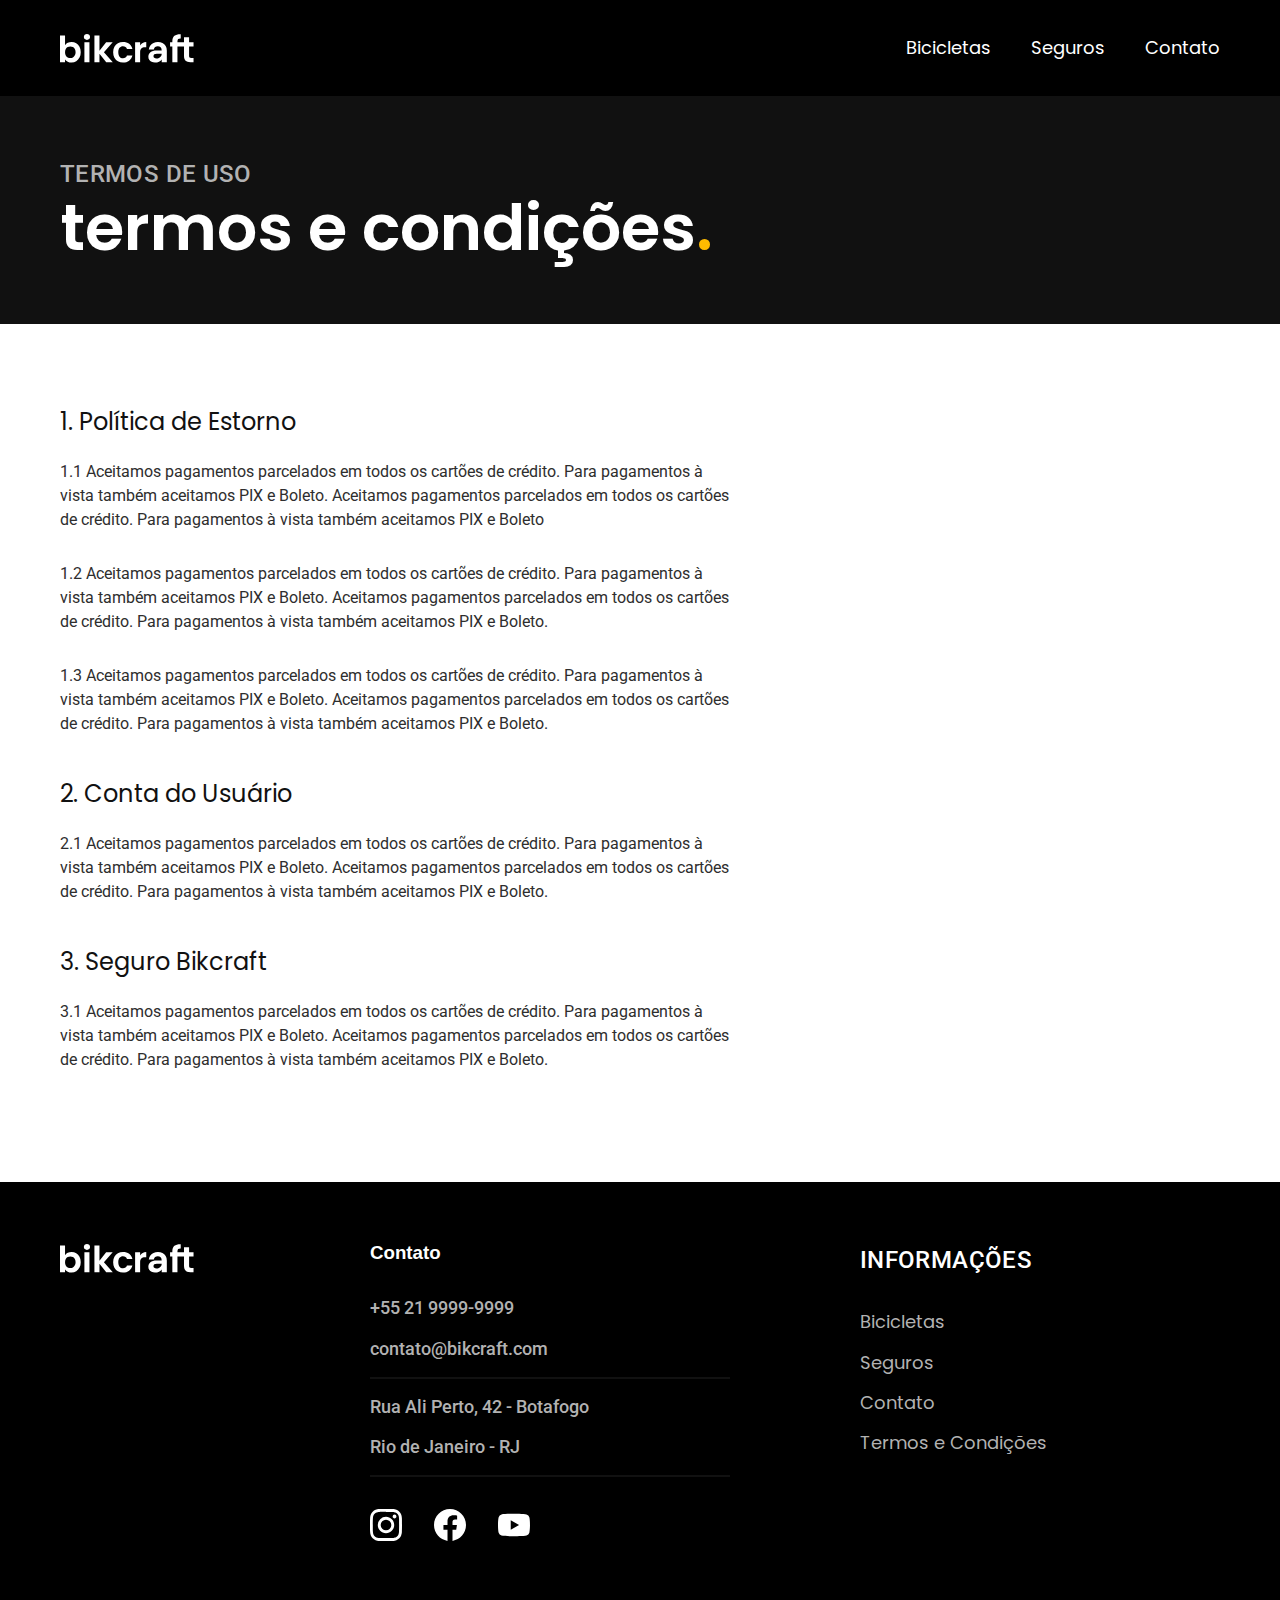
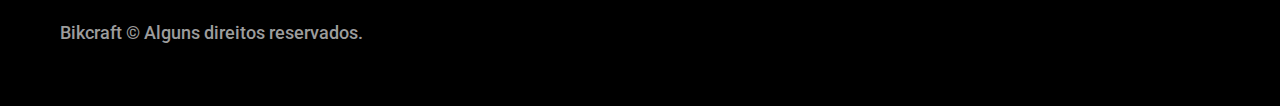
==== termos.html @ ab09d31a "criando pagina de termos e estilizando" ====
<!DOCTYPE html>
<html lang="pt-br">
<head>
  <meta charset="UTF-8">
  
  <meta name="description" content="Termos e condições.">
  
  <meta name="viewport" content="width=device-width, initial-scale=1.0">

  <link rel="stylesheet" href="/css/style.css">

  <link rel="preconnect" href="https://fonts.googleapis.com">
  <link rel="preconnect" href="https://fonts.gstatic.com" crossorigin>
  <link href="https://fonts.googleapis.com/css2?family=Poppins:wght@400;600&family=Roboto:ital,wght@0,100..900;1,100..900&display=swap" rel="stylesheet">

  <title>Termos e Condições | Bikcraft</title>

</head>
<body>
  <header class="header-bg">
    <div class="header container">
      
      <a href="./"><img src="img/bikcraft.svg" alt="Logo Bikcraft"></a>

      <nav ariallabel="primaria">
        <ul class="header-menu font-1-m cor-0">
          <li><a href="">Bicicletas</a></li>
          <li><a href="">Seguros</a></li>
          <li><a href="">Contato</a></li>
        </ul>
      </nav>

    </div>
  </header>

<main>
  <div class="titulo-bg">
    <div class="titulo container">
      <p class="font-2-l-b cor-5">Termos de Uso</p>
      <h1 class="font-1-xxl cor-0">termos e condições<span class="cor-p1">.</span></h1>
    </div>
  </div>
  <div class="termos container font-2-s cor-10">
    <h2 class="font-1-l cor-11">1. Política de Estorno</h2>
    <p>1.1 Aceitamos pagamentos parcelados em todos os cartões de crédito. Para pagamentos à vista também aceitamos PIX e Boleto. Aceitamos pagamentos parcelados em todos os cartões de crédito. Para pagamentos à vista também aceitamos PIX e Boleto</p>
    <p>1.2 Aceitamos pagamentos parcelados em todos os cartões de crédito. Para pagamentos à vista também aceitamos PIX e Boleto. Aceitamos pagamentos parcelados em todos os cartões de crédito. Para pagamentos à vista também aceitamos PIX e Boleto.</p>
    <p>1.3 Aceitamos pagamentos parcelados em todos os cartões de crédito. Para pagamentos à vista também aceitamos PIX e Boleto. Aceitamos pagamentos parcelados em todos os cartões de crédito. Para pagamentos à vista também aceitamos PIX e Boleto.</p>

    <h2 class="font-1-l cor-11">2. Conta do Usuário</h2>
    <p>2.1 Aceitamos pagamentos parcelados em todos os cartões de crédito. Para pagamentos à vista também aceitamos PIX e Boleto. Aceitamos pagamentos parcelados em todos os cartões de crédito. Para pagamentos à vista também aceitamos PIX e Boleto.</p>

    <h2 class="font-1-l cor-11">3. Seguro Bikcraft</h2>
    <p>3.1 Aceitamos pagamentos parcelados em todos os cartões de crédito. Para pagamentos à vista também aceitamos PIX e Boleto. Aceitamos pagamentos parcelados em todos os cartões de crédito. Para pagamentos à vista também aceitamos PIX e Boleto.</p>
  </div>
</main>


<footer class="footer-bg">
  <div class="footer container">
    <img src="img/bikcraft.svg" alt="Bikcraft">
    <div class="footer-contato">
      <h3 class="font-2-l-v cor-0">Contato</h3>
      <ul class="font-2-m cor-5">
        <li><a href="tel:+552199999999">+55 21 9999-9999</a></li>
        <li><a href="mailto:contato@bikcraft.com">contato@bikcraft.com</a></li>
        <li>Rua Ali Perto, 42 - Botafogo</li>
        <li>Rio de Janeiro - RJ</li>
      </ul>
      <div class="footer-redes">
        <a href="#"><img src="img/redes/instagram.svg" alt=""></a>
        <a href="#"><img src="img/redes/facebook.svg" alt=""></a>
        <a href="#"><img src="img/redes/youtube.svg" alt=""></a>
      </div>
    </div>
    <div class="footer-informacoes">
      <h3 class="font-2-l-b cor-0">INFORMAÇÕES</h3>
      <nav>
        <ul class="font-1-m cor-5">
          <li><a href="">Bicicletas</a></li>
          <li><a href="">Seguros</a></li>
          <li><a href="">Contato</a></li>
          <li><a href="termos.html">Termos e Condições</a></li>
        </ul>
      </nav>
    </div>
    <p class="footer-copy font-2-m cor-6">Bikcraft © Alguns direitos reservados.</p>
  </div>
</footer>
</body>
</html>
---- css/style.css ----
@import "global/header.css";

@import "utilidades/cores.css";

@import "utilidades/tipografia.css";

@import "global/global.css";

/* Home */
@import "home/introducao.css";
@import "home/tecnologia.css";
@import "home/parceiros.css";
@import "home/depoimento.css";
@import "home/footer.css";


/* Utilidades */
@import "utilidades/componentes.css";

/* Bicicletas */
@import "bicicletas/bicicletas-lista.css";

/* Seguros */
@import "seguros/seguros.css";

/* Termos e Condições */
@import "termos/termos.css"
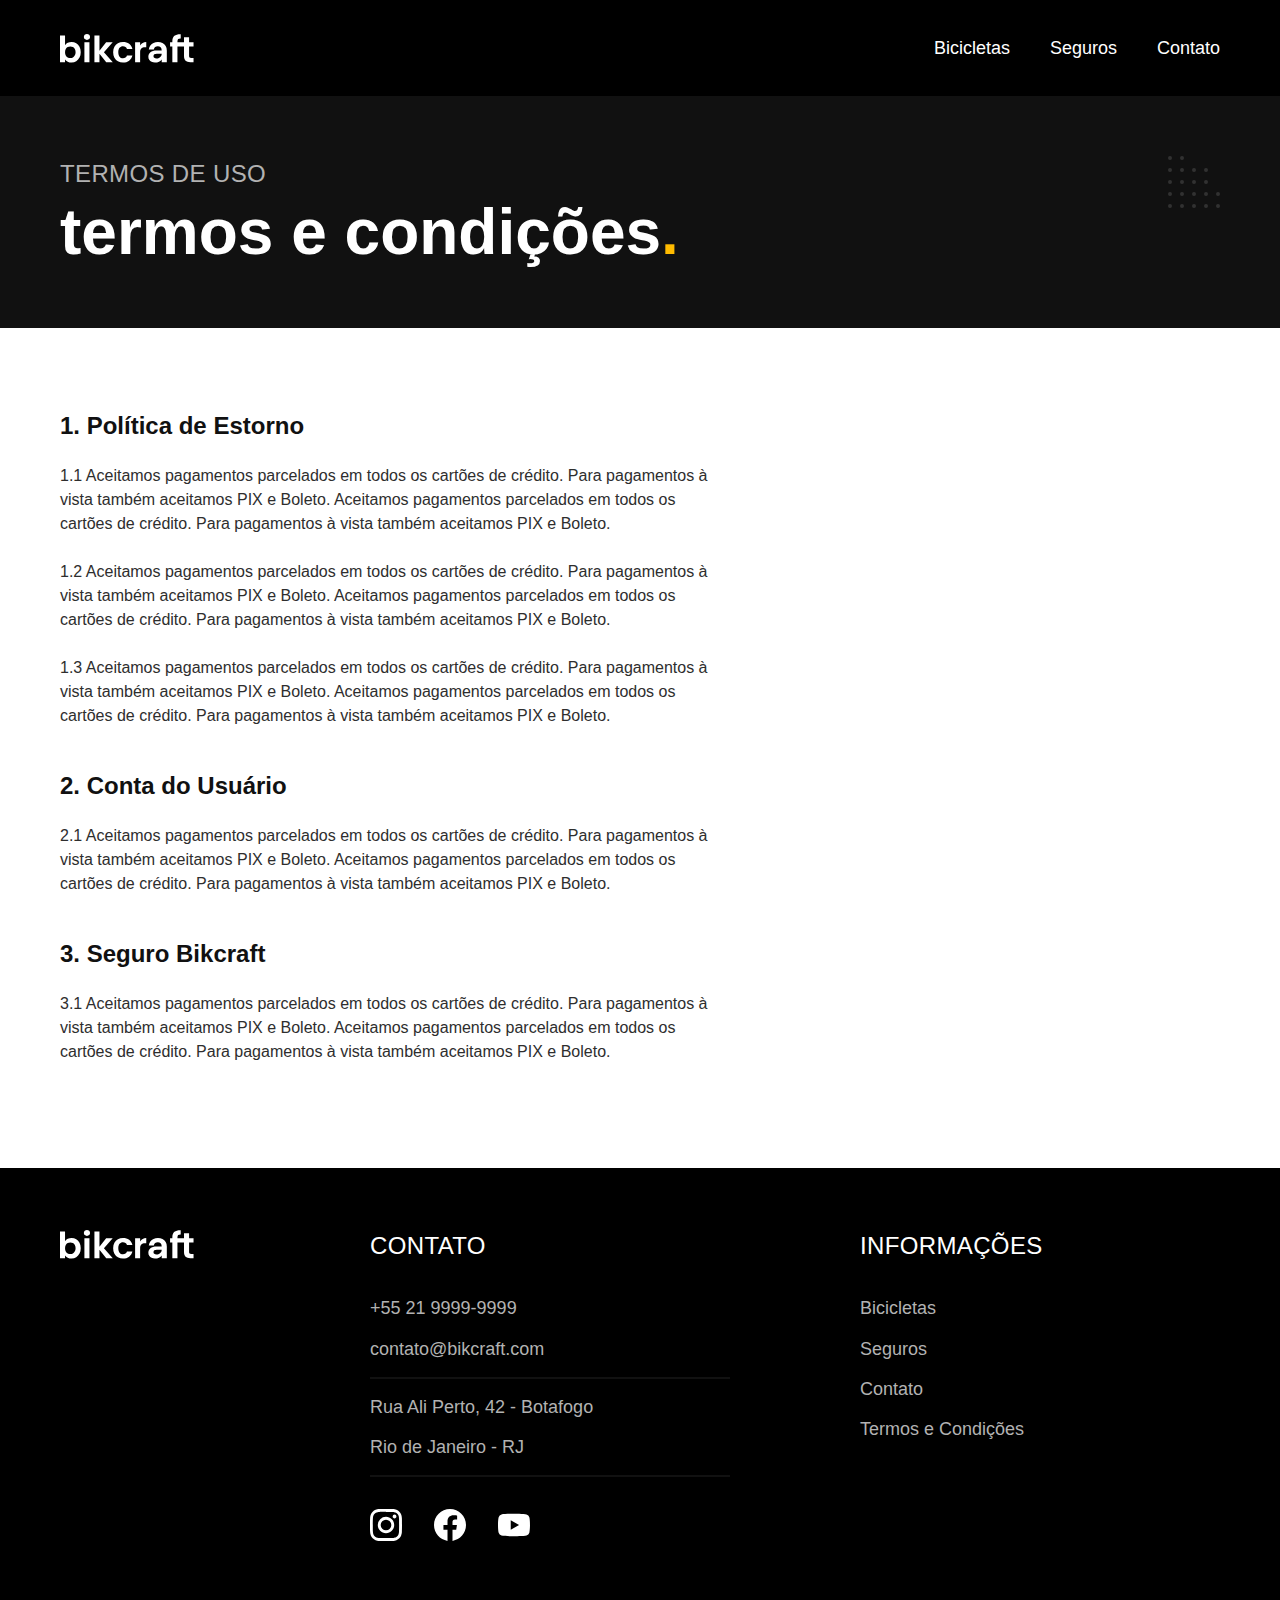
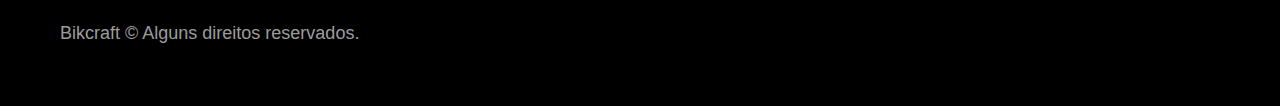
==== commit fa232029: "criação da página orçamento, estilização da mesma e otimização do site final" ====
--- a/termos.html
+++ b/termos.html
@@ -1,90 +1,91 @@
 <!DOCTYPE html>
 <html lang="pt-br">
+
 <head>
   <meta charset="UTF-8">
-  
-  <meta name="description" content="Termos e condições.">
-  
   <meta name="viewport" content="width=device-width, initial-scale=1.0">
 
-  <link rel="stylesheet" href="/css/style.css">
+  <title>Termos e Condições | Bikcraft</title>
+  <meta name="description" content="Termos e condições.">
 
-  <link rel="preconnect" href="https://fonts.googleapis.com">
-  <link rel="preconnect" href="https://fonts.gstatic.com" crossorigin>
-  <link href="https://fonts.googleapis.com/css2?family=Poppins:wght@400;600&family=Roboto:ital,wght@0,100..900;1,100..900&display=swap" rel="stylesheet">
+  <link rel="preload" href="./css/style.css" as="style">
+  <link rel="stylesheet" href="./css/style.css">
+</head>
 
-  <title>Termos e Condições | Bikcraft</title>
-
-</head>
-<body>
+<body id="termos">
   <header class="header-bg">
     <div class="header container">
-      
-      <a href="./"><img src="img/bikcraft.svg" alt="Logo Bikcraft"></a>
+      <a href="./">
+        <img src="./img/bikcraft.svg" alt="Bikcraft">
+      </a>
 
-      <nav ariallabel="primaria">
+      <nav aria-label="primaria">
         <ul class="header-menu font-1-m cor-0">
-          <li><a href="">Bicicletas</a></li>
-          <li><a href="">Seguros</a></li>
-          <li><a href="">Contato</a></li>
+          <li><a href="./bicicletas.html">Bicicletas</a></li>
+          <li><a href="./seguros.html">Seguros</a></li>
+          <li><a href="./contato.html">Contato</a></li>
         </ul>
       </nav>
-
     </div>
   </header>
 
-<main>
-  <div class="titulo-bg">
-    <div class="titulo container">
-      <p class="font-2-l-b cor-5">Termos de Uso</p>
-      <h1 class="font-1-xxl cor-0">termos e condições<span class="cor-p1">.</span></h1>
-    </div>
-  </div>
-  <div class="termos container font-2-s cor-10">
-    <h2 class="font-1-l cor-11">1. Política de Estorno</h2>
-    <p>1.1 Aceitamos pagamentos parcelados em todos os cartões de crédito. Para pagamentos à vista também aceitamos PIX e Boleto. Aceitamos pagamentos parcelados em todos os cartões de crédito. Para pagamentos à vista também aceitamos PIX e Boleto</p>
-    <p>1.2 Aceitamos pagamentos parcelados em todos os cartões de crédito. Para pagamentos à vista também aceitamos PIX e Boleto. Aceitamos pagamentos parcelados em todos os cartões de crédito. Para pagamentos à vista também aceitamos PIX e Boleto.</p>
-    <p>1.3 Aceitamos pagamentos parcelados em todos os cartões de crédito. Para pagamentos à vista também aceitamos PIX e Boleto. Aceitamos pagamentos parcelados em todos os cartões de crédito. Para pagamentos à vista também aceitamos PIX e Boleto.</p>
-
-    <h2 class="font-1-l cor-11">2. Conta do Usuário</h2>
-    <p>2.1 Aceitamos pagamentos parcelados em todos os cartões de crédito. Para pagamentos à vista também aceitamos PIX e Boleto. Aceitamos pagamentos parcelados em todos os cartões de crédito. Para pagamentos à vista também aceitamos PIX e Boleto.</p>
-
-    <h2 class="font-1-l cor-11">3. Seguro Bikcraft</h2>
-    <p>3.1 Aceitamos pagamentos parcelados em todos os cartões de crédito. Para pagamentos à vista também aceitamos PIX e Boleto. Aceitamos pagamentos parcelados em todos os cartões de crédito. Para pagamentos à vista também aceitamos PIX e Boleto.</p>
-  </div>
-</main>
-
-
-<footer class="footer-bg">
-  <div class="footer container">
-    <img src="img/bikcraft.svg" alt="Bikcraft">
-    <div class="footer-contato">
-      <h3 class="font-2-l-v cor-0">Contato</h3>
-      <ul class="font-2-m cor-5">
-        <li><a href="tel:+552199999999">+55 21 9999-9999</a></li>
-        <li><a href="mailto:contato@bikcraft.com">contato@bikcraft.com</a></li>
-        <li>Rua Ali Perto, 42 - Botafogo</li>
-        <li>Rio de Janeiro - RJ</li>
-      </ul>
-      <div class="footer-redes">
-        <a href="#"><img src="img/redes/instagram.svg" alt=""></a>
-        <a href="#"><img src="img/redes/facebook.svg" alt=""></a>
-        <a href="#"><img src="img/redes/youtube.svg" alt=""></a>
+  <main>
+    <div class="titulo-bg">
+      <div class="titulo container">
+        <p class="font-2-l-b cor-5">Termos de uso</p>
+        <h1 class="font-1-xxl cor-0">termos e condições<span class="cor-p1">.</span></h1>
       </div>
     </div>
-    <div class="footer-informacoes">
-      <h3 class="font-2-l-b cor-0">INFORMAÇÕES</h3>
-      <nav>
-        <ul class="font-1-m cor-5">
-          <li><a href="">Bicicletas</a></li>
-          <li><a href="">Seguros</a></li>
-          <li><a href="">Contato</a></li>
-          <li><a href="termos.html">Termos e Condições</a></li>
+
+    <div class="termos font-2-s cor-10 container">
+      <h2 class="font-1-l cor-11">1. Política de Estorno</h2>
+      <p>1.1 Aceitamos pagamentos parcelados em todos os cartões de crédito. Para pagamentos à vista também aceitamos PIX e Boleto. Aceitamos pagamentos parcelados em todos os cartões de crédito. Para pagamentos à vista também aceitamos PIX e Boleto.</p>
+      <p>1.2 Aceitamos pagamentos parcelados em todos os cartões de crédito. Para pagamentos à vista também aceitamos PIX e Boleto. Aceitamos pagamentos parcelados em todos os cartões de crédito. Para pagamentos à vista também aceitamos PIX e Boleto.</p>
+      <p>1.3 Aceitamos pagamentos parcelados em todos os cartões de crédito. Para pagamentos à vista também aceitamos PIX e Boleto. Aceitamos pagamentos parcelados em todos os cartões de crédito. Para pagamentos à vista também aceitamos PIX e Boleto.</p>
+      <h2 class="font-1-l cor-11">2. Conta do Usuário</h2>
+      <p>2.1 Aceitamos pagamentos parcelados em todos os cartões de crédito. Para pagamentos à vista também aceitamos PIX e Boleto. Aceitamos pagamentos parcelados em todos os cartões de crédito. Para pagamentos à vista também aceitamos PIX e Boleto.</p>
+      <h2 class="font-1-l cor-11">3. Seguro Bikcraft</h2>
+      <p>3.1 Aceitamos pagamentos parcelados em todos os cartões de crédito. Para pagamentos à vista também aceitamos PIX e Boleto. Aceitamos pagamentos parcelados em todos os cartões de crédito. Para pagamentos à vista também aceitamos PIX e Boleto.</p>
+    </div>
+  </main>
+
+  <footer class="footer-bg">
+    <div class="footer container">
+      <img src="./img/bikcraft.svg" alt="Bikcraft">
+      <div class="footer-contato">
+        <h3 class="font-2-l-b cor-0">Contato</h3>
+        <ul class="font-2-m cor-5">
+          <li><a href="tel:+552199999999">+55 21 9999-9999</a></li>
+          <li><a href="mailto:contato@bikcraft.com">contato@bikcraft.com</a></li>
+          <li>Rua Ali Perto, 42 - Botafogo</li>
+          <li>Rio de Janeiro - RJ</li>
         </ul>
-      </nav>
+        <div class="footer-redes">
+          <a href="./">
+            <img src="./img/redes/instagram.svg" alt="Instagram">
+          </a>
+          <a href="./">
+            <img src="./img/redes/facebook.svg" alt="Facebook">
+          </a>
+          <a href="./">
+            <img src="./img/redes/youtube.svg" alt="Youtube">
+          </a>
+        </div>
+      </div>
+      <div class="footer-informacoes">
+        <h3 class="font-2-l-b cor-0">Informações</h3>
+        <nav>
+          <ul class="font-1-m cor-5">
+            <li><a href="./bicicletas.html">Bicicletas</a></li>
+            <li><a href="./seguros.html">Seguros</a></li>
+            <li><a href="./contato.html">Contato</a></li>
+            <li><a href="./termos.html">Termos e Condições</a></li>
+          </ul>
+        </nav>
+      </div>
+      <p class="footer-copy font-2-m cor-6">Bikcraft © Alguns direitos reservados.</p>
     </div>
-    <p class="footer-copy font-2-m cor-6">Bikcraft © Alguns direitos reservados.</p>
-  </div>
-</footer>
+  </footer>
 </body>
+
 </html>--- a/css/style.css
+++ b/css/style.css
@@ -1,30 +1,39 @@
-@import "global/header.css";
+@import "./global/global.css";
+@import "./utilidades/tipografia.css";
+@import "./utilidades/cores.css";
 
-@import "utilidades/cores.css";
+@import "./global/header.css";
+@import "./global/footer.css";
 
-@import "utilidades/tipografia.css";
-
-@import "global/global.css";
+/* Utilidades */
+@import "./utilidades/componentes.css";
+@import "./utilidades/formulario.css";
 
 /* Home */
-@import "home/introducao.css";
-@import "home/tecnologia.css";
-@import "home/parceiros.css";
-@import "home/depoimento.css";
-@import "home/footer.css";
-
-
-/* Utilidades */
-@import "utilidades/componentes.css";
+@import "./home/introducao.css";
+@import "./home/tecnologia.css";
+@import "./home/parceiros.css";
+@import "./home/depoimento.css";
 
 /* Bicicletas */
-@import "bicicletas/bicicletas-lista.css";
+@import "./bicicletas/bicicletas-lista.css";
+@import "./bicicletas/bicicletas.css";
+
+/* Bicicleta */
+@import "./bicicleta/bicicleta.css";
+@import "./bicicleta/seguro.css";
 
 /* Seguros */
-@import "seguros/seguros.css";
+@import "./seguros/seguros.css";
+@import "./seguros/vantagens.css";
+@import "./seguros/perguntas.css";
 
-/* Termos e Condições */
-@import "termos/termos.css"
+/* Contato */
+@import "./contato/contato.css";
+@import "./contato/lojas.css";
 
+/* Contato */
+@import "./orcamento/orcamento.css";
 
-
+/* Termos */
+@import "./termos/termos.css";
--- a/css/style.css
+++ b/css/style.css
@@ -1,30 +1,39 @@
-@import "global/header.css";
+@import "./global/global.css";
+@import "./utilidades/tipografia.css";
+@import "./utilidades/cores.css";
 
-@import "utilidades/cores.css";
+@import "./global/header.css";
+@import "./global/footer.css";
 
-@import "utilidades/tipografia.css";
-
-@import "global/global.css";
+/* Utilidades */
+@import "./utilidades/componentes.css";
+@import "./utilidades/formulario.css";
 
 /* Home */
-@import "home/introducao.css";
-@import "home/tecnologia.css";
-@import "home/parceiros.css";
-@import "home/depoimento.css";
-@import "home/footer.css";
-
-
-/* Utilidades */
-@import "utilidades/componentes.css";
+@import "./home/introducao.css";
+@import "./home/tecnologia.css";
+@import "./home/parceiros.css";
+@import "./home/depoimento.css";
 
 /* Bicicletas */
-@import "bicicletas/bicicletas-lista.css";
+@import "./bicicletas/bicicletas-lista.css";
+@import "./bicicletas/bicicletas.css";
+
+/* Bicicleta */
+@import "./bicicleta/bicicleta.css";
+@import "./bicicleta/seguro.css";
 
 /* Seguros */
-@import "seguros/seguros.css";
+@import "./seguros/seguros.css";
+@import "./seguros/vantagens.css";
+@import "./seguros/perguntas.css";
 
-/* Termos e Condições */
-@import "termos/termos.css"
+/* Contato */
+@import "./contato/contato.css";
+@import "./contato/lojas.css";
 
+/* Contato */
+@import "./orcamento/orcamento.css";
 
-
+/* Termos */
+@import "./termos/termos.css";
